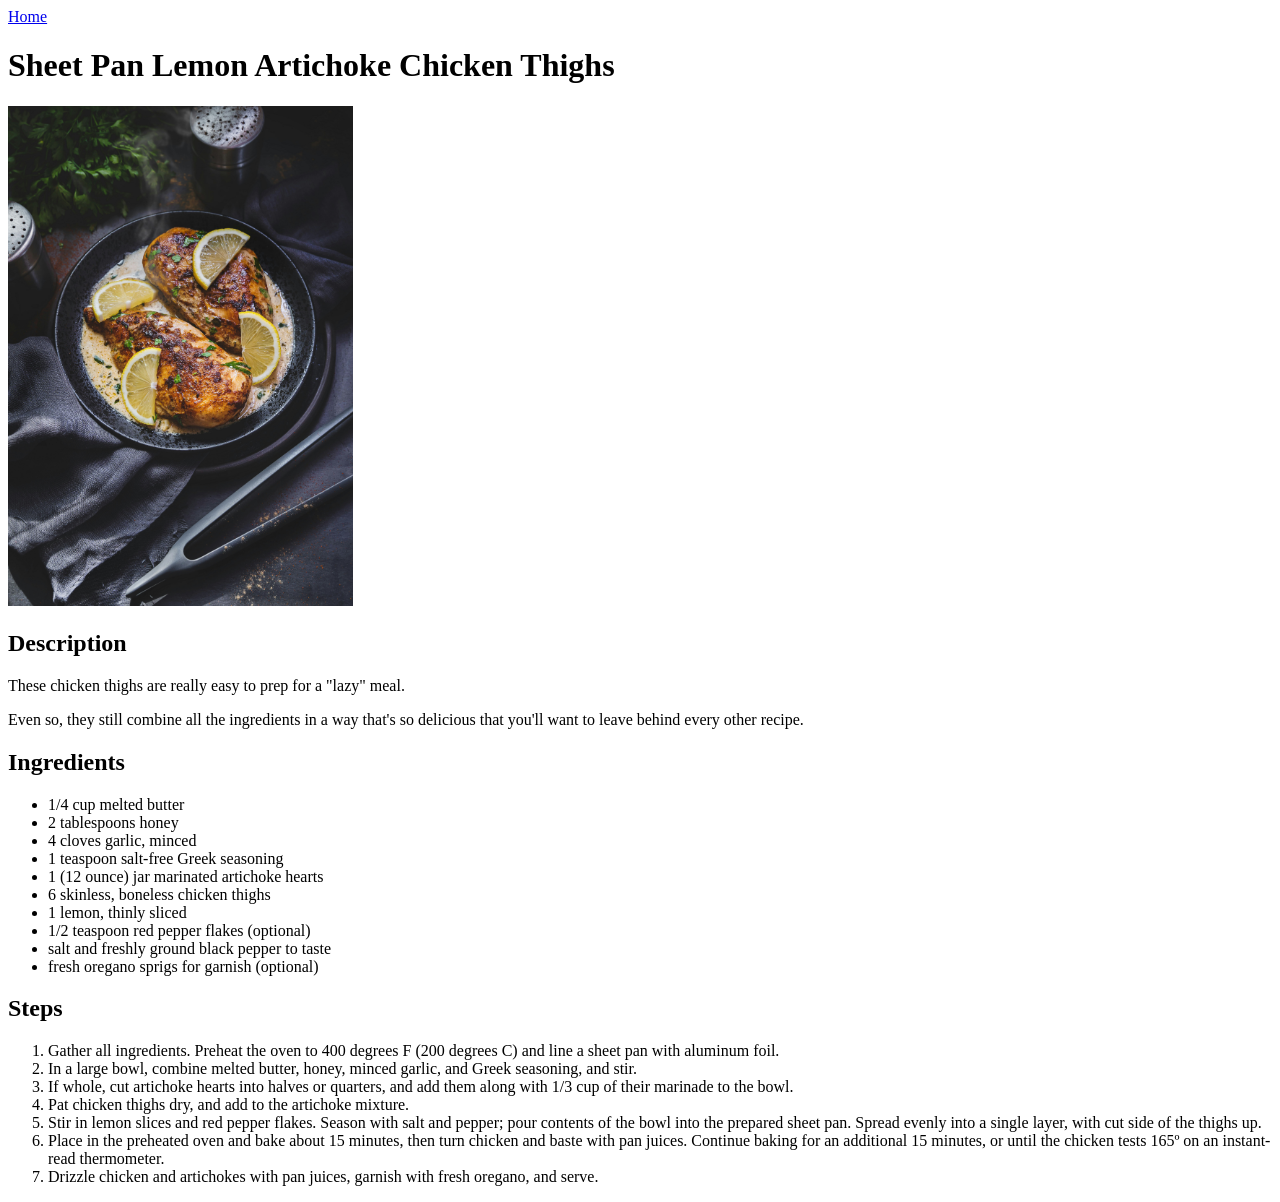
==== recipes/artichoke-chicken.html @ 899e58ad "Add artichoke chicken recipe page." ====
<!DOCTYPE html>
<html lang="en">
<head>
    <meta charset="UTF-8">
    <meta name="viewport" content="width=device-width, initial-scale=1.0">
    <title>Artichoke Chicken Thighs</title>
</head>
<body>
    <a href="../index.html">Home</a>

    <h1>Sheet Pan Lemon Artichoke Chicken Thighs</h1>

    <img src="../images/artichocke-chicken.jpg" alt="A picture of the finished recipe." height="500">

    <h2>Description</h2>

    <p>These chicken thighs are really easy to prep for a "lazy" meal.</p>

    <p>
        Even so, they still combine all the ingredients in a way that's so delicious
        that you'll want to leave behind every other recipe.
    </p>

    <h2>Ingredients</h2>

    <ul>
        <li>1/4 cup melted butter</li>
        <li>2 tablespoons honey</li>
        <li>4 cloves garlic, minced</li>
        <li>1 teaspoon salt-free Greek seasoning</li>
        <li>1 (12 ounce) jar marinated artichoke hearts</li>
        <li>6 skinless, boneless chicken thighs</li>
        <li>1 lemon, thinly sliced</li>
        <li>1/2 teaspoon red pepper flakes (optional)</li>
        <li>salt and freshly ground black pepper to taste</li>
        <li>fresh oregano sprigs for garnish (optional)</li>
    </ul>

    <h2>Steps</h2>

    <ol>
        <li>
            Gather all ingredients. Preheat the oven to 400 degrees F (200 degrees C) and 
            line a sheet pan with aluminum foil.
        </li>
        <li>
            In a large bowl, combine melted butter, honey, minced garlic, and Greek 
            seasoning, and stir.
        </li>
        <li>
            If whole, cut artichoke hearts into halves or quarters, and add them along with 
            1/3 cup of their marinade to the bowl.
        </li>
        <li>
            Pat chicken thighs dry, and add to the artichoke mixture.
        </li>
        <li>
            Stir in lemon slices and red pepper flakes. Season with salt and pepper; pour 
            contents of the bowl into the prepared sheet pan. Spread evenly into a single 
            layer, with cut side of the thighs up.
        </li>
        <li>
            Place in the preheated oven and bake about 15 minutes, then turn chicken and 
            baste with pan juices. Continue baking for an additional 15 minutes, or until the 
            chicken tests 165º on an instant-read thermometer.
        </li>
        <li>
            Drizzle chicken and artichokes with pan juices, garnish with fresh oregano, and 
            serve.
        </li>
    </ol>
</body>
</html>
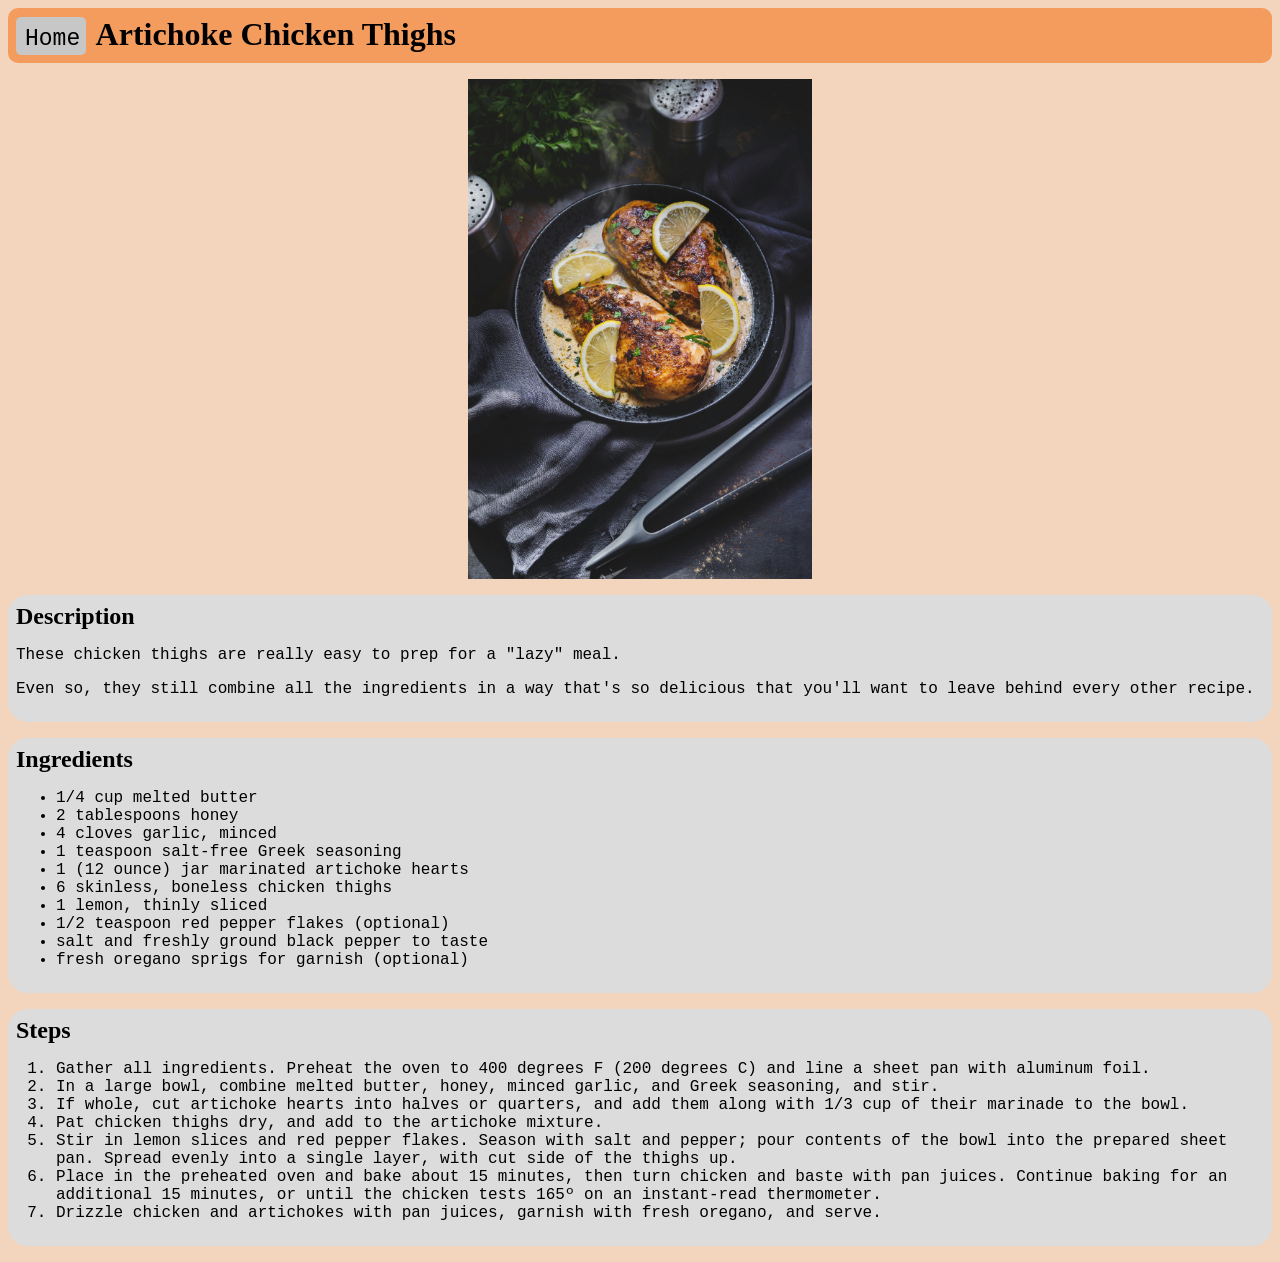
==== commit 762c4e04: "Add style to recipe pages" ====
--- a/recipes/artichoke-chicken.html
+++ b/recipes/artichoke-chicken.html
@@ -4,70 +4,78 @@
     <meta charset="UTF-8">
     <meta name="viewport" content="width=device-width, initial-scale=1.0">
     <title>Artichoke Chicken Thighs</title>
+    <link rel="stylesheet" href="style.css">
 </head>
 <body>
-    <a href="../index.html">Home</a>
+    <div class="title-container">
+        <a class="homepage" href="../index.html">Home</a>
 
-    <h1>Sheet Pan Lemon Artichoke Chicken Thighs</h1>
+        <h1 class="title">Artichoke Chicken Thighs</h1>
+    </div>
 
     <img src="../images/artichocke-chicken.jpg" alt="A picture of the finished recipe." height="500">
+    <div class="container">
+        <h2>Description</h2>
 
-    <h2>Description</h2>
+        <p>These chicken thighs are really easy to prep for a "lazy" meal.</p>
 
-    <p>These chicken thighs are really easy to prep for a "lazy" meal.</p>
+        <p>
+            Even so, they still combine all the ingredients in a way that's so delicious
+            that you'll want to leave behind every other recipe.
+        </p>
+    </div>
 
-    <p>
-        Even so, they still combine all the ingredients in a way that's so delicious
-        that you'll want to leave behind every other recipe.
-    </p>
+    <div class="container">
+        <h2>Ingredients</h2>
+    
+        <ul>
+            <li>1/4 cup melted butter</li>
+            <li>2 tablespoons honey</li>
+            <li>4 cloves garlic, minced</li>
+            <li>1 teaspoon salt-free Greek seasoning</li>
+            <li>1 (12 ounce) jar marinated artichoke hearts</li>
+            <li>6 skinless, boneless chicken thighs</li>
+            <li>1 lemon, thinly sliced</li>
+            <li>1/2 teaspoon red pepper flakes (optional)</li>
+            <li>salt and freshly ground black pepper to taste</li>
+            <li>fresh oregano sprigs for garnish (optional)</li>
+        </ul>
+    </div>
 
-    <h2>Ingredients</h2>
-
-    <ul>
-        <li>1/4 cup melted butter</li>
-        <li>2 tablespoons honey</li>
-        <li>4 cloves garlic, minced</li>
-        <li>1 teaspoon salt-free Greek seasoning</li>
-        <li>1 (12 ounce) jar marinated artichoke hearts</li>
-        <li>6 skinless, boneless chicken thighs</li>
-        <li>1 lemon, thinly sliced</li>
-        <li>1/2 teaspoon red pepper flakes (optional)</li>
-        <li>salt and freshly ground black pepper to taste</li>
-        <li>fresh oregano sprigs for garnish (optional)</li>
-    </ul>
-
-    <h2>Steps</h2>
-
-    <ol>
-        <li>
-            Gather all ingredients. Preheat the oven to 400 degrees F (200 degrees C) and 
-            line a sheet pan with aluminum foil.
-        </li>
-        <li>
-            In a large bowl, combine melted butter, honey, minced garlic, and Greek 
-            seasoning, and stir.
-        </li>
-        <li>
-            If whole, cut artichoke hearts into halves or quarters, and add them along with 
-            1/3 cup of their marinade to the bowl.
-        </li>
-        <li>
-            Pat chicken thighs dry, and add to the artichoke mixture.
-        </li>
-        <li>
-            Stir in lemon slices and red pepper flakes. Season with salt and pepper; pour 
-            contents of the bowl into the prepared sheet pan. Spread evenly into a single 
-            layer, with cut side of the thighs up.
-        </li>
-        <li>
-            Place in the preheated oven and bake about 15 minutes, then turn chicken and 
-            baste with pan juices. Continue baking for an additional 15 minutes, or until the 
-            chicken tests 165º on an instant-read thermometer.
-        </li>
-        <li>
-            Drizzle chicken and artichokes with pan juices, garnish with fresh oregano, and 
-            serve.
-        </li>
-    </ol>
+    <div class="container">
+        <h2>Steps</h2>
+    
+        <ol>
+            <li>
+                Gather all ingredients. Preheat the oven to 400 degrees F (200 degrees C) and 
+                line a sheet pan with aluminum foil.
+            </li>
+            <li>
+                In a large bowl, combine melted butter, honey, minced garlic, and Greek 
+                seasoning, and stir.
+            </li>
+            <li>
+                If whole, cut artichoke hearts into halves or quarters, and add them along with 
+                1/3 cup of their marinade to the bowl.
+            </li>
+            <li>
+                Pat chicken thighs dry, and add to the artichoke mixture.
+            </li>
+            <li>
+                Stir in lemon slices and red pepper flakes. Season with salt and pepper; pour 
+                contents of the bowl into the prepared sheet pan. Spread evenly into a single 
+                layer, with cut side of the thighs up.
+            </li>
+            <li>
+                Place in the preheated oven and bake about 15 minutes, then turn chicken and 
+                baste with pan juices. Continue baking for an additional 15 minutes, or until the 
+                chicken tests 165º on an instant-read thermometer.
+            </li>
+            <li>
+                Drizzle chicken and artichokes with pan juices, garnish with fresh oregano, and 
+                serve.
+            </li>
+        </ol>
+    </div>
 </body>
 </html>
--- a/recipes/style.css
+++ b/recipes/style.css
@@ -0,0 +1,49 @@
+*{
+    box-sizing: border-box;
+}
+
+body{
+    background-color: rgb(243, 212, 188);
+    font-family: 'Courier New', Courier, monospace;;
+}
+
+.title-container{
+    background-color: rgba(243, 149, 82, 0.888);
+    padding: 8px;
+    border-radius: 10px;
+}
+
+.homepage{
+    display: inline-block;
+    background-color: rgb(199, 199, 199);
+    color: black;
+    text-decoration: none;
+    font-size: 23px;
+    height: 38px;
+    width: 70px;
+    padding: 9px 9px ;
+    border-radius: 5px;
+}
+
+.title{
+    display: inline-block;
+    margin: 0;
+    font-family: "Times New Roman", Arial, sans-serif;
+}
+
+h2{
+    font-family: "Times New Roman", Arial, sans-serif;
+    margin: 0 auto;
+}
+
+img{
+    display: block;
+    margin: 16px auto;
+}
+
+.container{
+    background-color: rgb(220, 220, 220);
+    border-radius: 20px;
+    padding: 8px;
+    margin: 16px 0;
+}
